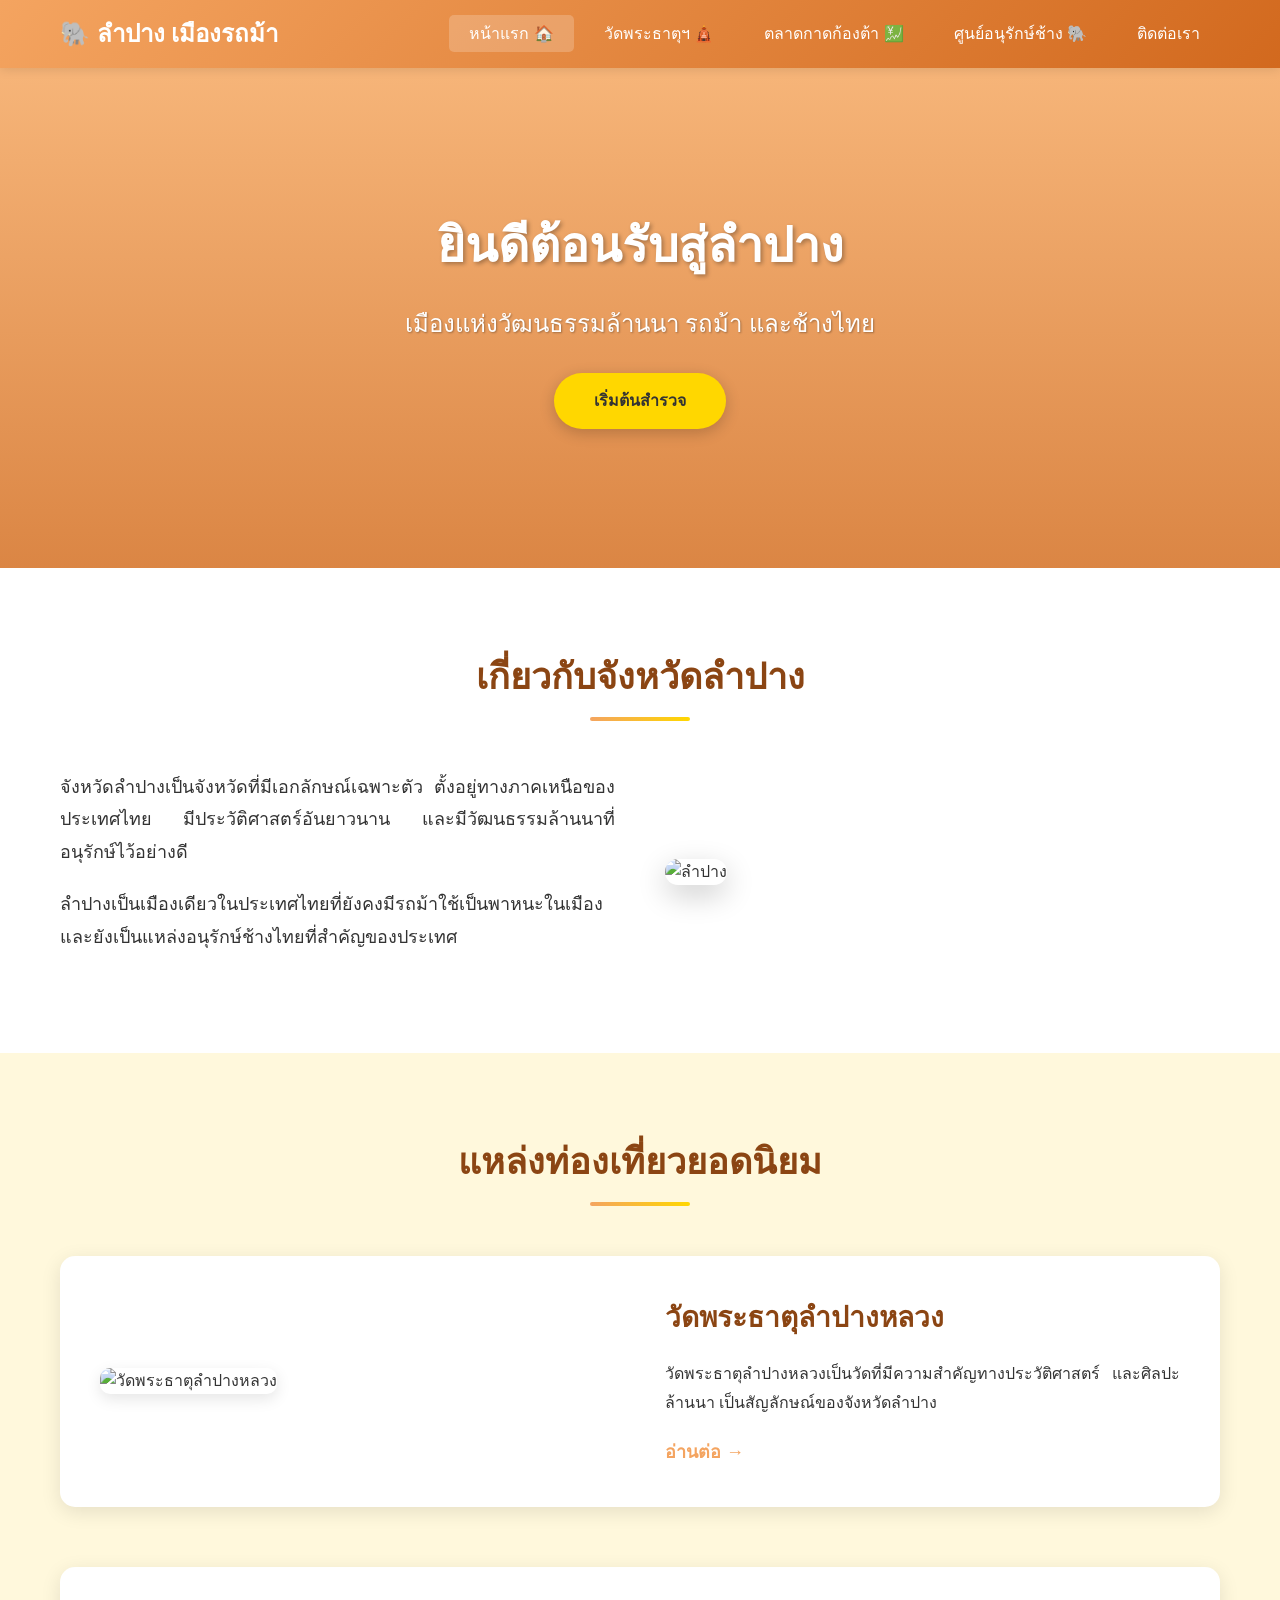
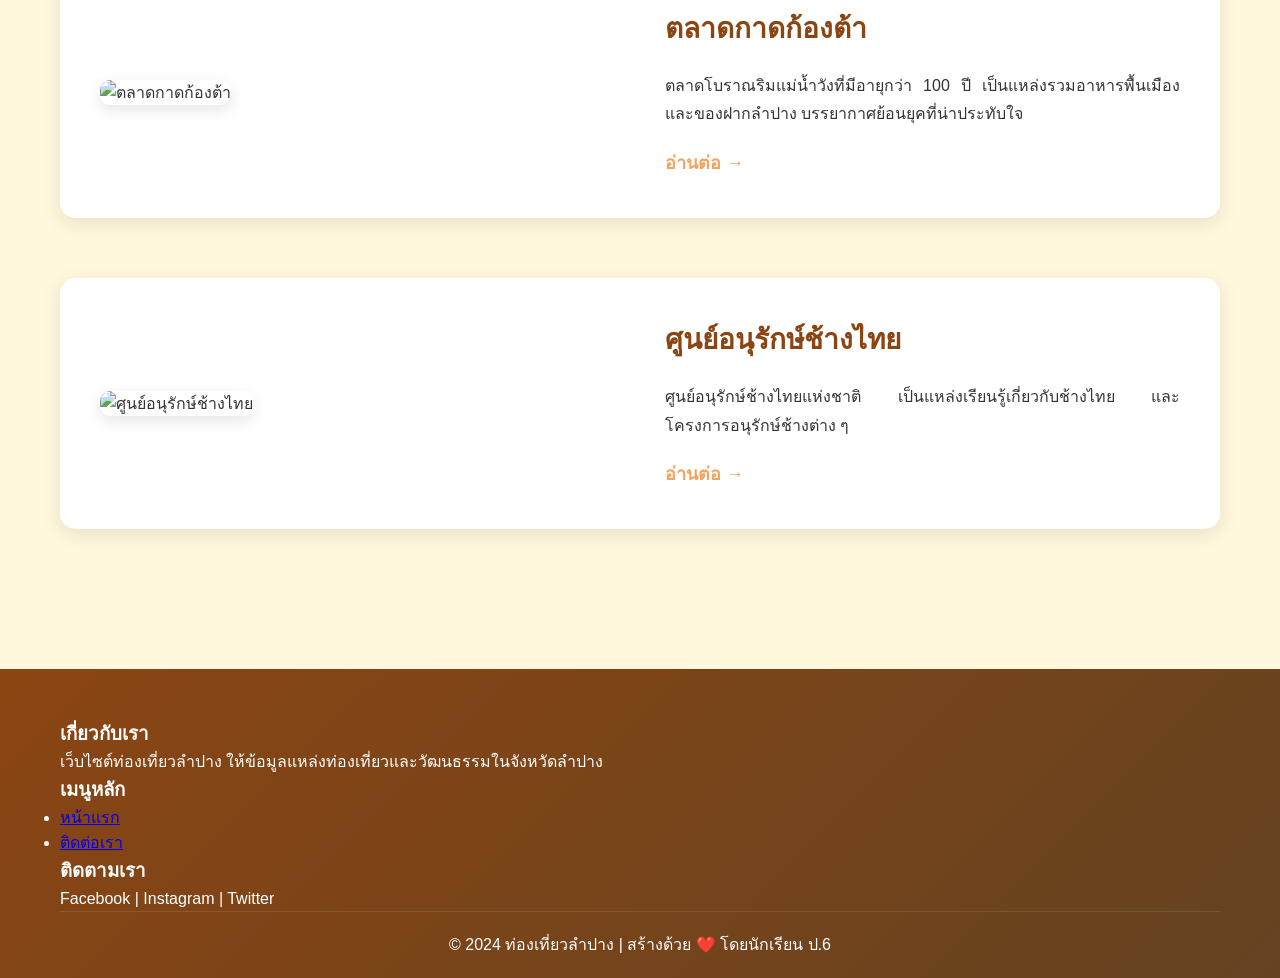
==== index.html @ 6d2bc5e0 "Add files via upload" ====
<!DOCTYPE html>
<html lang="th">
<head>
    <meta charset="UTF-8">
    <meta name="viewport" content="width=device-width, initial-scale=1.0">
    <title>ท่องเที่ยวลำปาง - เมืองรถม้า</title>
    <link rel="stylesheet" href="styles.css">
</head>
<body>

<!-- Header และ Navigation -->
<header>
    <div class="container">
        <div class="logo">
            <h1>🐘 ลำปาง เมืองรถม้า</h1>
        </div>
        <nav>
            <ul>
                <li><a href="index.html" class="active">หน้าแรก 🏠</a></li>
                <li><a href="wat-phra-that.html">วัดพระธาตุฯ 🛕</a></li>
                <li><a href="kad-kong-ta.html">ตลาดกาดก้องต้า 💹</a></li>
                <li><a href="elephant-center.html">ศูนย์อนุรักษ์ช้าง 🐘</a></li>
                <li><a href="contact.html">ติดต่อเรา</a></li>
            </ul>
        </nav>
    </div>
</header>

<!-- Hero Section -->
<section class="hero">
    <div class="hero-content">
        <h2>ยินดีต้อนรับสู่ลำปาง</h2>
        <p>เมืองแห่งวัฒนธรรมล้านนา รถม้า และช้างไทย</p>
        <a href="#attractions" class="btn">เริ่มต้นสำรวจ</a>
    </div>
</section>

<!-- เกี่ยวกับลำปาง -->
<section class="about" id="attractions">
    <div class="container">
        <h2 class="section-title">เกี่ยวกับจังหวัดลำปาง</h2>
        <div class="content-wrapper">
            <div class="content-text">
                <p>
                    จังหวัดลำปางเป็นจังหวัดที่มีเอกลักษณ์เฉพาะตัว
                    ตั้งอยู่ทางภาคเหนือของประเทศไทย
                    มีประวัติศาสตร์อันยาวนาน
                    และมีวัฒนธรรมล้านนาที่อนุรักษ์ไว้อย่างดี
                </p>
                <p>
                    ลำปางเป็นเมืองเดียวในประเทศไทยที่ยังคงมีรถม้าใช้เป็นพาหนะในเมือง
                    และยังเป็นแหล่งอนุรักษ์ช้างไทยที่สำคัญของประเทศ
                </p>
            </div>
            <div class="content-image">
                <img src="images/lampang1.jpg" alt="ลำปาง">
            </div>
        </div>
    </div>
</section>

<!-- แหล่งท่องเที่ยวยอดนิยม -->
<section class="attractions">
    <div class="container">
        <h2 class="section-title">แหล่งท่องเที่ยวยอดนิยม</h2>

        <!-- สถานที่ 1 -->
        <div class="attraction-item">
            <div class="attraction-image">
                <img src="images/Watphrathatlampangluang.jpg" alt="วัดพระธาตุลำปางหลวง">
            </div>
            <div class="attraction-content">
                <h3>วัดพระธาตุลำปางหลวง</h3>
                <p>
                    วัดพระธาตุลำปางหลวงเป็นวัดที่มีความสำคัญทางประวัติศาสตร์
                    และศิลปะล้านนา เป็นสัญลักษณ์ของจังหวัดลำปาง
                </p>
                <a href="wat-phra-that.html" class="btn-link">อ่านต่อ →</a>
            </div>
        </div>

        <!-- สถานที่ 2 -->
        <div class="attraction-item reverse">
            <div class="attraction-content">
                <h3>ตลาดกาดก้องต้า</h3>
                <p>
                    ตลาดโบราณริมแม่น้ำวังที่มีอายุกว่า 100 ปี
                    เป็นแหล่งรวมอาหารพื้นเมืองและของฝากลำปาง
                    บรรยากาศย้อนยุคที่น่าประทับใจ
                </p>
                <a href="kad-kong-ta.html" class="btn-link">อ่านต่อ →</a>
            </div>
            <div class="attraction-image">
                <img src="Images/kongtamarket1.jpg" alt="ตลาดกาดก้องต้า">
            </div>
        </div>

        <!-- สถานที่ 3 -->
        <div class="attraction-item">
            <div class="attraction-image">
                <img src="images/changthai1.jpg" alt="ศูนย์อนุรักษ์ช้างไทย">
            </div>
            <div class="attraction-content">
                <h3>ศูนย์อนุรักษ์ช้างไทย</h3>
                <p>
                    ศูนย์อนุรักษ์ช้างไทยแห่งชาติ
                    เป็นแหล่งเรียนรู้เกี่ยวกับช้างไทย
                    และโครงการอนุรักษ์ช้างต่าง ๆ
                </p>
                <a href="elephant-center.html" class="btn-link">อ่านต่อ →</a>
            </div>
        </div>

    </div>
</section>

<!-- Footer -->
<footer>
    <div class="container">
        <div class="footer-content">
            <div class="footer-section">
                <h3>เกี่ยวกับเรา</h3>
                <p>เว็บไซต์ท่องเที่ยวลำปาง ให้ข้อมูลแหล่งท่องเที่ยวและวัฒนธรรมในจังหวัดลำปาง</p>
            </div>
            <div class="footer-section">
                <h3>เมนูหลัก</h3>
                <ul>
                    <li><a href="index.html">หน้าแรก</a></li>
                    <li><a href="contact.html">ติดต่อเรา</a></li>
                </ul>
            </div>
            <div class="footer-section">
                <h3>ติดตามเรา</h3>
                <p>Facebook | Instagram | Twitter</p>
            </div>
        </div>
        <div class="footer-bottom">
            <p>&copy; 2024 ท่องเที่ยวลำปาง | สร้างด้วย ❤️ โดยนักเรียน ป.6</p>
        </div>
    </div>
</footer>

</body>
</html>
---- styles.css ----
/* ========== ตั้งค่าพื้นฐาน ========== */
* {
    margin: 0;
    padding: 0;
    box-sizing: border-box;
  }
  
  body {
    font-family: 'Segoe UI', Tahoma, Geneva, Verdana, sans-serif;
    line-height: 1.6;
    color: #333;
    background-color: #FFF8DC;
  }
  
  .container {
    max-width: 1200px;
    margin: 0 auto;
    padding: 0 20px;
  }
  
  /* ========== Header และ Navigation ========== */
  header {
    background: linear-gradient(135deg, #F4A460 0%, #D2691E 100%);
    box-shadow: 0 2px 10px rgba(0,0,0,0.1);
    position: sticky;
    top: 0;
    z-index: 1000;
  }
  
  header .container {
    display: flex;
    justify-content: space-between;
    align-items: center;
    padding: 15px 20px;
  }
  
  .logo h1 {
    color: white;
    font-size: 24px;
    font-weight: bold;
  }
  
  nav ul {
    display: flex;
    list-style: none;
    gap: 10px;
  }
  
  nav ul li a {
    color: white;
    text-decoration: none;
    padding: 10px 20px;
    border-radius: 5px;
    transition: all 0.3s ease;
    font-weight: 500;
  }
  
  nav ul li a:hover,
  nav ul li a.active {
    background-color: rgba(255,255,255,0.2);
    transform: translateY(-2px);
  }
  
  /* ========== Hero Section ========== */
  .hero {
    background: linear-gradient(
      rgba(244,164,96,0.8),
      rgba(210,105,30,0.8)
    ),
    url('images/lampang2.jpg') center/cover;
    height: 500px;
    display: flex;
    align-items: center;
    justify-content: center;
    text-align: center;
    color: white;
  }
  
  .hero-content h2 {
    font-size: 48px;
    margin-bottom: 20px;
    text-shadow: 2px 2px 4px rgba(0,0,0,0.3);
  }
  
  .hero-content p {
    font-size: 24px;
    margin-bottom: 30px;
    text-shadow: 1px 1px 2px rgba(0,0,0,0.3);
  }
  
  .btn {
    display: inline-block;
    padding: 15px 40px;
    background-color: #FFD700;
    color: #333;
    text-decoration: none;
    border-radius: 50px;
    font-weight: bold;
    transition: all 0.3s ease;
    box-shadow: 0 4px 15px rgba(0,0,0,0.2);
  }
  
  .btn:hover {
    background-color: #FFA500;
    transform: translateY(-3px);
    box-shadow: 0 6px 20px rgba(0,0,0,0.3);
  }
  
  /* ========== Section Title ========== */
  .section-title {
    text-align: center;
    font-size: 36px;
    color: #8B4513;
    margin-bottom: 50px;
    position: relative;
    padding-bottom: 15px;
  }
  
  .section-title::after {
    content: '';
    position: absolute;
    bottom: 0;
    left: 50%;
    transform: translateX(-50%);
    width: 100px;
    height: 4px;
    background: linear-gradient(90deg, #F4A460, #FFD700);
    border-radius: 2px;
  }
  
  /* ========== About Section ========== */
  .about {
    padding: 80px 0;
    background-color: white;
  }
  
  .content-wrapper {
    display: flex;
    align-items: center;
    gap: 50px;
  }
  
  .content-text {
    flex: 1;
  }
  
  .content-text p {
    font-size: 18px;
    margin-bottom: 20px;
    text-align: justify;
    line-height: 1.8;
  }
  
  .content-image {
    flex: 1;
  }
  
  .content-image img {
    width: 100%;
    border-radius: 15px;
    box-shadow: 0 10px 30px rgba(0,0,0,0.2);
    transition: transform 0.3s ease;
  }
  
  .content-image img:hover {
    transform: scale(1.05);
  }
  
  /* ========== Attractions Section ========== */
  .attractions {
    padding: 80px 0;
  }
  
  .attraction-item {
    display: flex;
    align-items: center;
    gap: 50px;
    margin-bottom: 60px;
    background-color: white;
    padding: 40px;
    border-radius: 15px;
    box-shadow: 0 5px 20px rgba(0,0,0,0.1);
    transition: transform 0.3s ease;
  }
  
  .attraction-item:hover {
    transform: translateY(-5px);
    box-shadow: 0 10px 30px rgba(0,0,0,0.15);
  }
  
  .attraction-item.reverse {
    flex-direction: row-reverse;
  }
  
  .attraction-image {
    flex: 1;
  }
  
  .attraction-image img {
    width: 100%;
    border-radius: 10px;
    box-shadow: 0 5px 15px rgba(0,0,0,0.1);
  }
  
  .attraction-content {
    flex: 1;
  }
  
  .attraction-content h3 {
    font-size: 28px;
    color: #8B4513;
    margin-bottom: 20px;
  }
  
  .attraction-content p {
    font-size: 16px;
    line-height: 1.8;
    margin-bottom: 20px;
    text-align: justify;
  }
  
  .btn-link {
    display: inline-block;
    color: #F4A460;
    text-decoration: none;
    font-weight: bold;
    font-size: 18px;
    transition: all 0.3s ease;
  }
  
  .btn-link:hover {
    color: #D2691E;
    transform: translateX(5px);
  }
  
  /* ========== Detail Page Styles ========== */
  .detail-hero {
    background: linear-gradient(
      rgba(244,164,96,0.8),
      rgba(210,105,30,0.8)
    ),
    url('https://images.unsplash.com/photo-1551882547-ff40c63fe5fa?w=1600&h=400&fit=crop')
    center/cover;
    height: 300px;
    display: flex;
    align-items: center;
    justify-content: center;
    text-align: center;
    color: white;
  }
  
  .detail-hero h2 {
    font-size: 42px;
    text-shadow: 2px 2px 4px rgba(0,0,0,0.3);
  }
  
  .detail-content {
    padding: 80px 0;
    background-color: white;
  }
  
  .info-box {
    background-color: #FFF8DC;
    padding: 30px;
    border-radius: 10px;
    border-left: 5px solid #F4A460;
    margin: 30px 0;
  }
  
  .info-box h3 {
    color: #8B4513;
    margin-bottom: 15px;
    font-size: 24px;
  }
  
  .info-box ul {
    list-style: none;
  }
  
  .info-box ul li {
    padding: 10px 0;
    border-bottom: 1px solid #e0e0e0;
    font-size: 16px;
  }
  
  .info-box ul li:last-child {
    border-bottom: none;
  }
  
  .info-box ul li::before {
    content: "✓ ";
    color: #F4A460;
    font-weight: bold;
    margin-right: 10px;
  }
  
  /* ========== Gallery ========== */
  .gallery {
    display: grid;
    grid-template-columns: repeat(auto-fit, minmax(300px,1fr));
    gap: 20px;
    margin-top: 40px;
  }
  
  .gallery img {
    width: 100%;
    height: 250px;
    object-fit: cover;
    border-radius: 10px;
    box-shadow: 0 5px 15px rgba(0,0,0,0.1);
    transition: transform 0.3s ease;
  }
  
  .gallery img:hover {
    transform: scale(1.05);
  }
  
  /* ========== Contact Section ========== */
  .contact-section {
    padding: 80px 0;
  }
  
  .contact-container {
    display: flex;
    gap: 50px;
  }
  
  .contact-info,
  .contact-form {
    flex: 1;
    background-color: white;
    padding: 40px;
    border-radius: 15px;
    box-shadow: 0 5px 20px rgba(0,0,0,0.1);
  }
  
  .form-group {
    margin-bottom: 25px;
  }
  
  .form-group label {
    display: block;
    margin-bottom: 8px;
    color: #8B4513;
    font-weight: bold;
  }
  
  .form-group input,
  .form-group textarea {
    width: 100%;
    padding: 12px;
    border: 2px solid #e0e0e0;
    border-radius: 5px;
    font-size: 16px;
  }
  
  .form-group textarea {
    min-height: 150px;
    resize: vertical;
  }
  
  .submit-btn {
    width: 100%;
    padding: 15px;
    background: linear-gradient(135deg, #F4A460, #D2691E);
    color: white;
    border: none;
    border-radius: 5px;
    font-size: 18px;
    font-weight: bold;
    cursor: pointer;
  }
  
  /* ========== Footer ========== */
  footer {
    background: linear-gradient(135deg, #8B4513, #654321);
    color: white;
    padding: 50px 0 20px;
  }
  
  .footer-bottom {
    text-align: center;
    padding-top: 20px;
    border-top: 1px solid rgba(255,255,255,0.1);
  }
  
  /* ========== Responsive ========== */
  @media (max-width: 768px) {
    header .container,
    .content-wrapper,
    .attraction-item,
    .contact-container {
      flex-direction: column;
    }
  
    .hero-content h2 {
      font-size: 32px;
    }
  
    .hero-content p {
      font-size: 18px;
    }
  
    .gallery {
      grid-template-columns: 1fr;
    }
  }
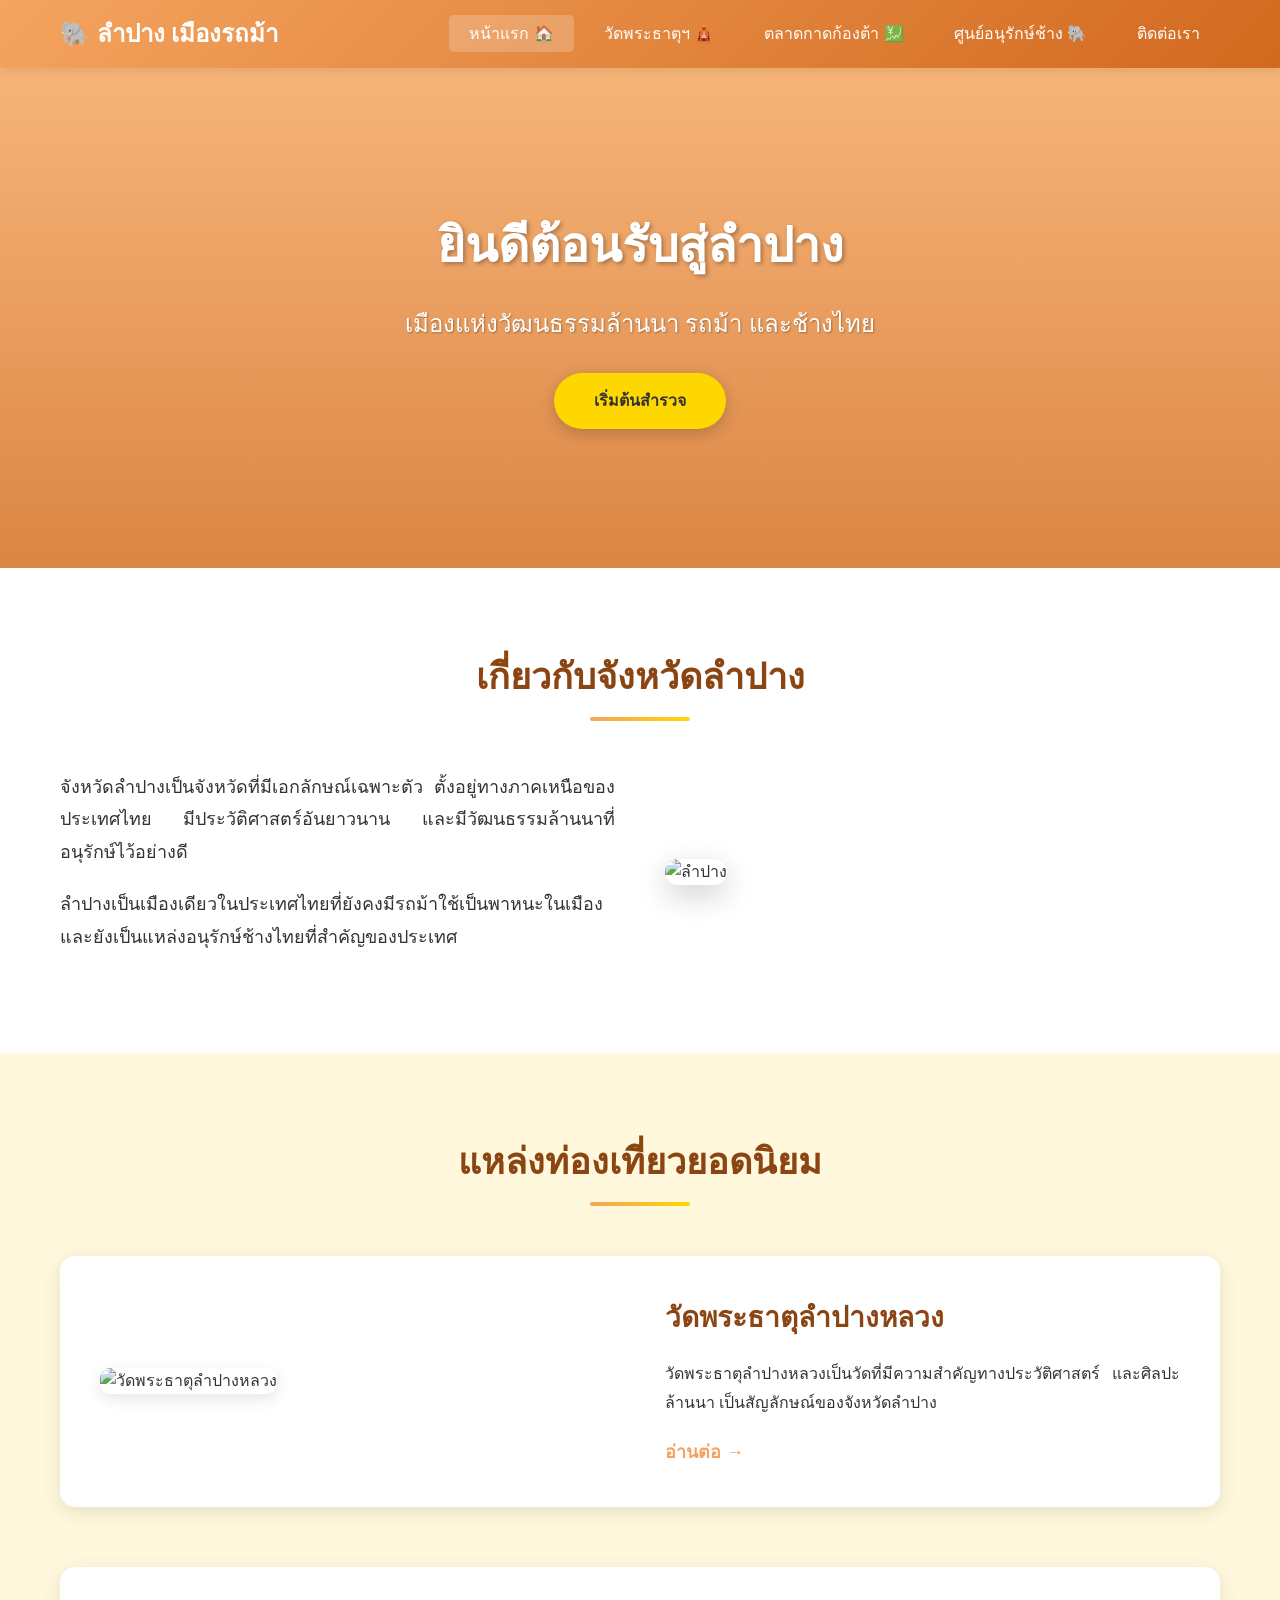
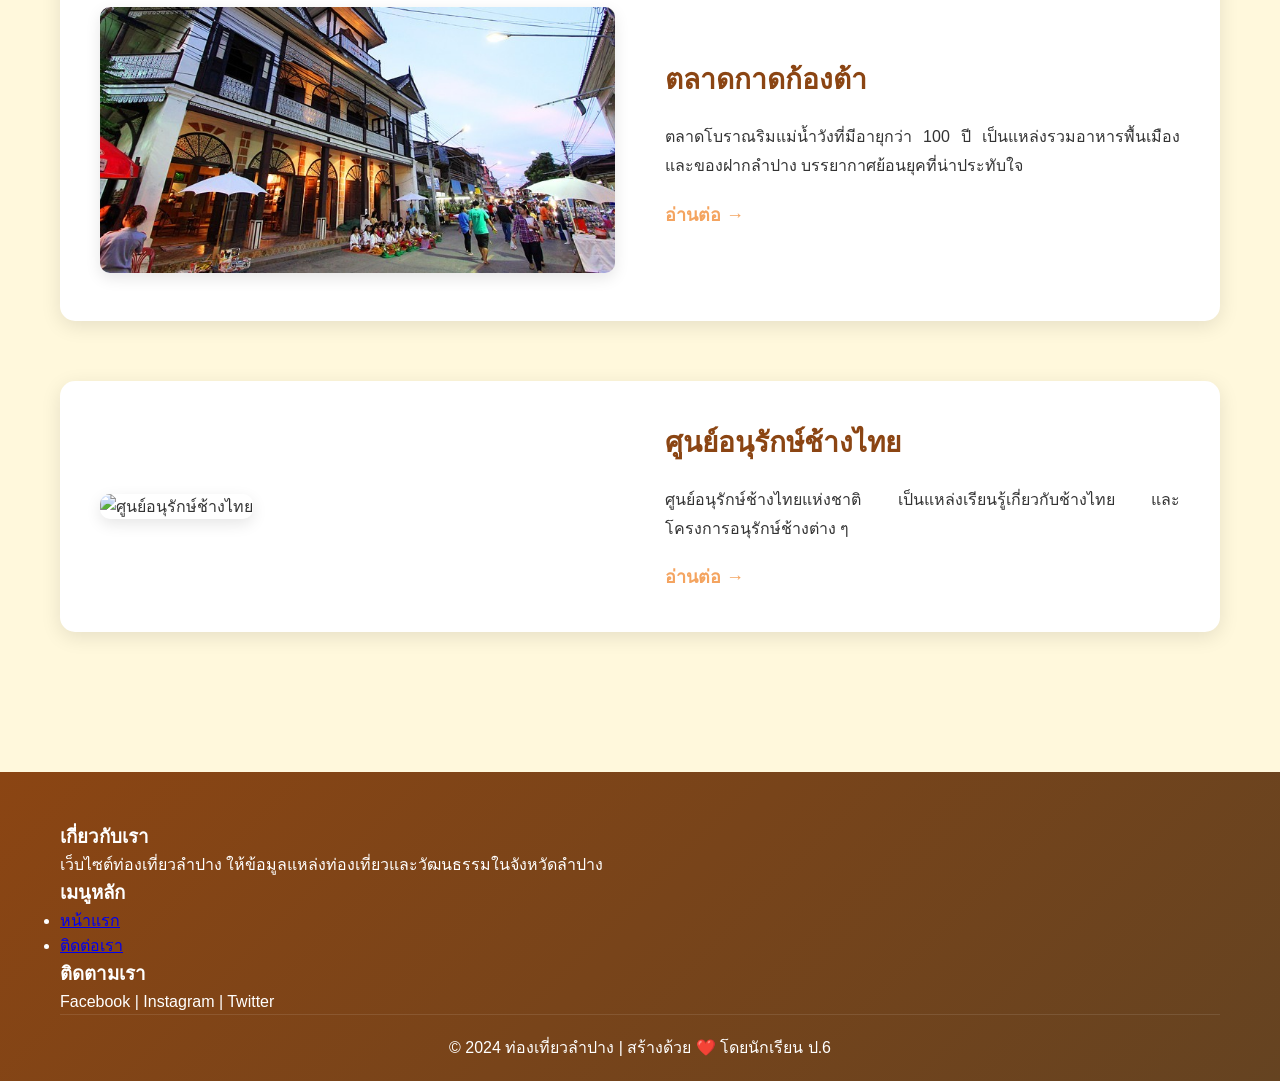
==== commit 400f9a5c: "Update index.html" ====
--- a/index.html
+++ b/index.html
@@ -141,4 +141,4 @@
 </footer>
 
 </body>
-</html>+</html>
